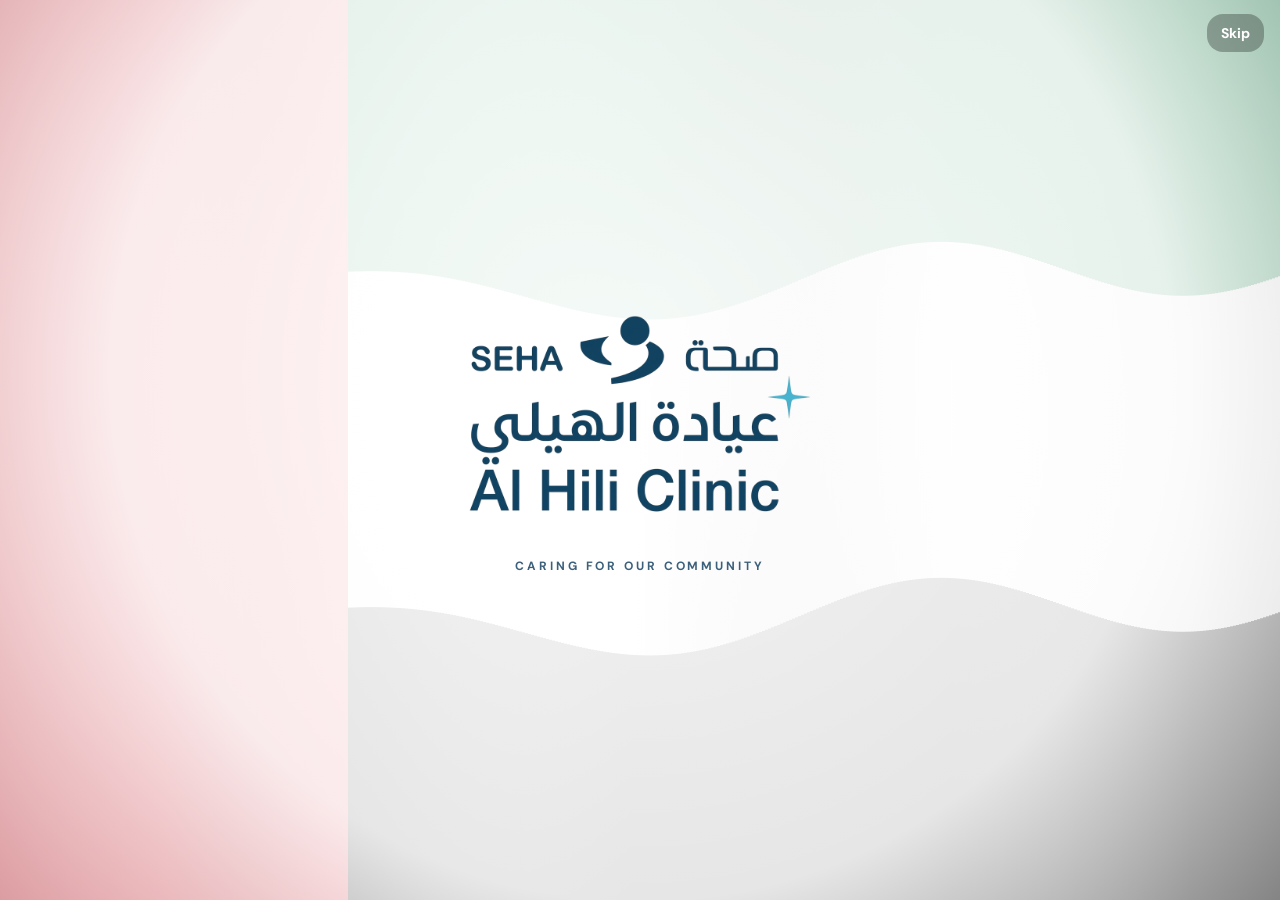
==== index.html @ 940c9255 "Al Hili Vitals 3.4.0: names-sheet OCR, batch list, What's New" ====
<!doctype html>
<html lang="en">
<head>
<meta charset="utf-8">
<meta name="viewport" content="width=device-width,initial-scale=1,viewport-fit=cover">
<meta name="apple-mobile-web-app-capable" content="yes">
<meta name="mobile-web-app-capable" content="yes">
<meta name="apple-mobile-web-app-status-bar-style" content="default">
<meta name="apple-mobile-web-app-title" content="Al Hili Vitals">
<meta name="theme-color" content="#1B4565">
<meta name="copyright" content="Copyright (c) 2026 Abdalla Abbadi. All rights reserved. a.abbadi@edcad.ae">
<meta http-equiv="Content-Security-Policy" content="default-src 'self' data: blob:; img-src 'self' data: blob:; media-src 'self' blob: mediastream:; font-src 'self' data:; style-src 'self' 'unsafe-inline'; script-src 'self' 'unsafe-inline' 'wasm-unsafe-eval' blob:; worker-src 'self' blob:; connect-src 'self' data: blob:">
<title>Al Hili Vitals</title>
<link rel="manifest" href="manifest.webmanifest">
<link rel="apple-touch-icon" sizes="180x180" href="icons/icon-180.png">
<link rel="icon" type="image/svg+xml" href="icons/icon.svg">
<link rel="icon" type="image/png" sizes="32x32" href="icons/favicon-32.png">
<link rel="icon" type="image/png" sizes="16x16" href="icons/favicon-16.png">
<link rel="shortcut icon" href="favicon.ico">
<link rel="stylesheet" href="styles.css">
</head>
<body>
<div id="app"></div>
<div id="sheet-root"></div>
<div id="toast" role="status"></div>
<div id="print-area"></div>
<script src="js/calc.js"></script>
<script src="js/shift.js"></script>
<script src="js/ranges.js"></script>
<script src="js/parse.js"></script>
<script src="js/ocr.js"></script>
<script src="app.js"></script>
<script src="js/intro.js"></script>
<script src="js/home.js"></script>
<script src="js/roster.js"></script>
<script src="js/reminders.js"></script>
<script src="js/calcui.js"></script>
<script src="js/capture.js"></script>
<script src="js/onboard.js"></script>
<script src="js/batch.js"></script>
<script src="js/changelog.js"></script>
</body>
</html>
---- styles.css ----
/* Al Hili Vitals 3.1 — Orbital design system. Copyright (c) 2026 Abdalla Abbadi. All rights reserved. a.abbadi@edcad.ae
   ------------------------------------------------------------------------------------------------
   One source of truth: 8-pt spacing scale, DM Sans type scale, one radius (10px), raised/inset neumorphic
   shadows, safe-area insets. Every component below uses ONLY these tokens.                         */
@font-face{font-family:"DM Sans";font-weight:400;font-display:swap;src:url(fonts/dm-sans-latin-400-normal.woff2) format("woff2")}
@font-face{font-family:"DM Sans";font-weight:500;font-display:swap;src:url(fonts/dm-sans-latin-500-normal.woff2) format("woff2")}
@font-face{font-family:"DM Sans";font-weight:600 700;font-display:swap;src:url(fonts/dm-sans-latin-700-normal.woff2) format("woff2")}
@font-face{font-family:"DM Sans";font-weight:800 900;font-display:swap;src:url(fonts/dm-sans-latin-800-normal.woff2) format("woff2")}
:root{
 /* colour */
 --bg:#EBE7E2;--surface:#EEEAE6;--text:#2F2823;--head:#3A3A3A;--sub:#6B6460;--faint:#9A918A;--sep:rgba(80,64,52,.12);
 --navy:#1B4565;--navy-d:#12324b;--tq:#37AFC8;--tq-t:#17687A;--sky:#37AFC8;
 --ok:#1D6B3F;--warn:#8A5200;--low:#1F5A9E;--bad:#A3221B;--crit:#B00020;--crit-bg:#F7E3E5;--warn-bg:#F5EAD6;--ok-bg:#E2EEE5;--low-bg:#E1E8F2;
 /* elevation */
 --raise:-5px -5px 10px rgba(255,250,244,.78),5px 5px 12px rgba(160,143,126,.27);
 --raise-s:-3px -3px 6px rgba(255,250,244,.78),3px 3px 7px rgba(160,143,126,.27);
 --inset:inset -5px -5px 10px rgba(255,250,244,.78),inset 5px 5px 12px rgba(160,143,126,.27);
 --inset-s:inset -3px -3px 6px rgba(255,250,244,.78),inset 3px 3px 7px rgba(160,143,126,.27);
 --navy-sh:5px 5px 12px rgba(27,69,101,.30),-5px -5px 10px rgba(255,250,244,.78);
 /* shape + spacing (8-pt) */
 --r:10px;--r-s:6px;
 --s1:4px;--s2:8px;--s3:12px;--s4:16px;--s5:20px;--s6:24px;--s7:32px;--s8:40px;
 --g:16px; /* page gutter */
 --tap:44px;--field:56px;--btn:52px;--tabh:64px;
 --safe-t:env(safe-area-inset-top,0px);--safe-b:env(safe-area-inset-bottom,0px);--safe-l:env(safe-area-inset-left,0px);--safe-r:env(safe-area-inset-right,0px);
 /* type scale: size/line-height */
 --t-display:800 32px/38px "DM Sans",-apple-system,sans-serif;
 --t-title:700 22px/28px "DM Sans",-apple-system,sans-serif;
 --t-title3:700 18px/24px "DM Sans",-apple-system,sans-serif;
 --t-head:600 16px/22px "DM Sans",-apple-system,sans-serif;
 --t-body:400 16px/24px "DM Sans",-apple-system,sans-serif;
 --t-sub:500 14px/20px "DM Sans",-apple-system,sans-serif;
 --t-foot:500 13px/18px "DM Sans",-apple-system,sans-serif;
 --t-cap:600 12px/16px "DM Sans",-apple-system,sans-serif;
 --t-num:800 28px/32px "DM Sans",-apple-system,sans-serif;
 font-family:"DM Sans",-apple-system,BlinkMacSystemFont,"SF Pro Text",Roboto,Helvetica,Arial,sans-serif}
@media (min-width:414px){:root{--g:20px}}
*{box-sizing:border-box;-webkit-tap-highlight-color:transparent}
html,body{margin:0;background:var(--bg);color:var(--text);font:var(--t-body);-webkit-font-smoothing:antialiased;overscroll-behavior-y:none;-webkit-text-size-adjust:100%}
button,input,select,textarea{font:inherit;color:inherit}button{cursor:pointer}
h1,h2,h3{margin:0}
.hidden{display:none!important}
b,strong{font-weight:700}
:focus-visible{outline:2px solid var(--tq);outline-offset:2px}
.row{display:flex;align-items:center;gap:var(--s3)}
.small,.s,.sub,.l{color:var(--sub)}
/* ---------- page shell ---------- */
.nav{position:sticky;top:0;z-index:5;background:rgba(235,231,226,.92);-webkit-backdrop-filter:saturate(160%) blur(20px);backdrop-filter:saturate(160%) blur(20px);
 padding:calc(var(--safe-t) + var(--s2)) calc(var(--g) + var(--safe-r)) var(--s3) calc(var(--g) + var(--safe-l));border-bottom:1px solid transparent;transition:border-color .2s}
.nav.scrolled{border-bottom-color:var(--sep)}
.topbar{display:flex;align-items:center;justify-content:space-between;gap:var(--s3);min-height:var(--tap)}
.navr{display:flex;align-items:center;gap:var(--s2)}
.logo-sm{height:50px;width:auto;max-width:62%;object-fit:contain;object-position:left center;display:block}
.large{font:var(--t-display);letter-spacing:-.02em;color:var(--head);margin:var(--s2) 0 0}
.nav .large+*{margin-top:var(--s3)}
main{padding:var(--s2) calc(var(--g) + var(--safe-r)) calc(var(--safe-b) + var(--tabh) + var(--s8) + var(--s4)) calc(var(--g) + var(--safe-l))}
main>*+*{margin-top:var(--s4)}
main>.sechead,main>.sec{margin-top:var(--s6)}
main>.sechead+*,main>.sec+*{margin-top:var(--s2)}
.sechead,.sec{display:flex;justify-content:space-between;align-items:center;gap:var(--s2);min-height:24px;font:var(--t-cap);letter-spacing:.06em;text-transform:uppercase;color:var(--sub);margin:var(--s6) var(--s1) var(--s2)}
.linkbtn{border:0;background:none;padding:var(--s2) 0;margin:-8px 0;color:var(--tq-t);font:var(--t-foot);font-weight:700;text-transform:none;letter-spacing:0;min-height:var(--tap)}
.meta{font:var(--t-foot);color:var(--sub);margin:var(--s2) var(--s1) 0!important}
.stamp{font:var(--t-foot);color:var(--sub);text-align:center;margin-top:var(--s7)!important;padding:0 var(--s4)}
/* ---------- surfaces ---------- */
.card,.stat,.act,.pcard,.group,.hello-card,.wd,.qbtn,.calccard,.result,.impbtn,.bmi,.datechip,.iconbtn,.cf,.daycard,.progcard,.sumhead,.stats4>div,.cl,.cc,.tool,.btn{background:var(--bg);box-shadow:var(--raise);border:0;border-radius:var(--r)}
.iconbtn{width:var(--tap);height:var(--tap);display:inline-flex;align-items:center;justify-content:center;color:var(--navy);flex:none;box-shadow:var(--raise-s)}
.iconbtn svg{width:20px;height:20px}
.act:active,.qbtn:active,.pcard:active,.btn:active,.iconbtn:active,.impbtn:active,.tool:active,.daycard:active,.wd:active{box-shadow:var(--inset);transform:none}
.avatar{width:40px;height:40px;border-radius:50%;object-fit:cover;background:#d9d2ca;flex:none;box-shadow:var(--raise-s)}
/* ---------- buttons ---------- */
.btn{flex:1;min-height:var(--btn);padding:0 var(--s4);font:var(--t-head);font-weight:700;color:var(--navy);display:inline-flex;align-items:center;justify-content:center;gap:var(--s2);white-space:nowrap;box-shadow:var(--raise-s)}
.btn.p{background:var(--navy);color:#fff;box-shadow:var(--navy-sh)}
.btn.d{color:var(--bad)}
.btn.danger{background:var(--crit);color:#fff;box-shadow:5px 5px 12px rgba(176,0,32,.28),-5px -5px 10px rgba(255,250,244,.78)}
.btn.block{display:flex;width:100%;margin-top:var(--s3)}
.btn.onnavy{flex:none;background:#fff;color:var(--navy);box-shadow:none;margin-top:var(--s4);min-height:var(--tap);padding:0 var(--s5)}
.btn:disabled{opacity:.45}
.btnrow{display:grid;grid-template-columns:1fr 1fr;gap:var(--s3)}
.txtbtn{border:0;background:none;color:var(--navy);font:var(--t-body);padding:0;min-width:64px;min-height:var(--tap);text-align:left}
.txtbtn.r{text-align:right;font-weight:700}.txtbtn.red{color:var(--bad)}
.pill{border:0;background:var(--bg);box-shadow:var(--raise-s);color:var(--navy);border-radius:var(--r);min-height:36px;padding:0 var(--s4);font:var(--t-sub);font-weight:700;position:relative;overflow:hidden;display:inline-flex;align-items:center}
.pill input{position:absolute;inset:0;opacity:0}
/* ---------- inputs ---------- */
.lbl{font:var(--t-cap);letter-spacing:.06em;text-transform:uppercase;color:var(--sub);margin:var(--s4) var(--s1) var(--s2);display:flex;justify-content:space-between;align-items:center;gap:var(--s2);min-height:20px}
.lbl .st{text-transform:none;letter-spacing:0;font-weight:700}
.big{display:flex;align-items:center;gap:var(--s2);background:var(--bg);box-shadow:var(--inset);border-radius:var(--r);padding:0 var(--s4);min-height:var(--field);transition:box-shadow .15s}
.big:focus-within{box-shadow:var(--inset),0 0 0 2px var(--tq)}
.big input{flex:1;min-width:0;border:0;outline:0;background:none;font:800 24px/32px "DM Sans",sans-serif;height:var(--field);font-variant-numeric:tabular-nums;color:var(--text);padding:0}
.big input::placeholder{color:#A69D95;font-weight:600}
.big .u{color:var(--sub);font:var(--t-sub);font-weight:600;flex:none;white-space:nowrap}
.big.name input{font:700 20px/28px "DM Sans",sans-serif}
.big.sel select{flex:1;min-width:0;border:0;background:none;font:var(--t-title3);height:var(--field);outline:0;color:var(--text)}
.big input:disabled{opacity:.4}
.big.err{box-shadow:var(--inset),0 0 0 2px var(--bad)}
.big.ok{box-shadow:var(--inset),inset 0 0 0 2px rgba(29,107,63,.5)}.big.warn{box-shadow:var(--inset),inset 0 0 0 2px rgba(138,82,0,.55)}.big.low{box-shadow:var(--inset),inset 0 0 0 2px rgba(31,90,158,.55)}.big.bad{box-shadow:var(--inset),inset 0 0 0 2px rgba(163,34,27,.6)}
.big.crit{box-shadow:inset 0 0 0 2px var(--crit);background:var(--crit-bg);animation:critpulse 1.4s ease-in-out infinite}
@keyframes critpulse{50%{box-shadow:inset 0 0 0 2px var(--crit),0 0 0 4px rgba(176,0,32,.16)}}
.grid2{display:grid;grid-template-columns:minmax(0,1fr) minmax(0,1fr);gap:0 var(--s3)}
.grid2>div{min-width:0}
.bp{display:flex;align-items:center;gap:var(--s2)}.bp input{text-align:center}.bp .sl{font-size:24px;color:var(--faint);font-weight:400}
.search{display:flex;align-items:center;gap:var(--s2);background:var(--bg);box-shadow:var(--inset);border-radius:var(--r);padding:0 var(--s3);height:var(--tap)}
.search input{border:0;background:none;outline:0;flex:1;height:100%;font:var(--t-body);min-width:0}
.search svg{flex:none;color:var(--sub)}
.seg{display:flex;background:var(--bg);box-shadow:var(--inset);border-radius:var(--r);padding:var(--s1);flex:1;gap:var(--s1)}
.seg button{flex:1;border:0;background:none;min-height:36px;padding:0 var(--s2);border-radius:var(--r-s);font:var(--t-sub);font-weight:700;color:var(--sub);white-space:nowrap}
.seg button.on{background:var(--bg);box-shadow:var(--raise-s);color:var(--navy)}
.sheet .seg{flex:none}
.daybar{display:flex;align-items:center;gap:var(--s3);margin-top:var(--s3)}
.datechip{position:relative;display:flex;align-items:center;gap:var(--s1);height:var(--tap);padding:0 var(--s3);font:var(--t-sub);font-weight:700;color:var(--navy);white-space:nowrap;box-shadow:var(--raise-s)}
.datechip input{position:absolute;inset:0;opacity:0;width:100%}
.ta{width:100%;min-height:96px;border:0;border-radius:var(--r);padding:var(--s3);font:14px/20px ui-monospace,Menlo,monospace;background:var(--bg);box-shadow:var(--inset)}
.switch{appearance:none;-webkit-appearance:none;width:51px;height:31px;border-radius:16px;background:var(--bg);box-shadow:var(--inset-s);position:relative;transition:.2s;flex:none;margin:0}
.switch::after{content:"";position:absolute;top:3px;left:3px;width:25px;height:25px;border-radius:50%;background:#fff;box-shadow:0 2px 4px rgba(0,0,0,.2);transition:.2s}
.switch:checked{background:var(--ok);box-shadow:none}.switch:checked::after{left:23px}
.sugg{display:flex;gap:var(--s2);overflow-x:auto;padding:var(--s2) var(--s1) var(--s1);scrollbar-width:none}.sugg::-webkit-scrollbar{display:none}
.sugg button{flex:none;border:0;background:var(--bg);box-shadow:var(--raise-s);color:var(--navy);border-radius:var(--r);min-height:32px;padding:0 var(--s3);font:var(--t-foot);font-weight:700}
.hint{font:var(--t-foot);color:var(--bad);margin:var(--s1) var(--s1) 0;min-height:18px;font-weight:600}
.babyt{display:inline-flex;align-items:center;gap:var(--s1);font:var(--t-foot);font-weight:700;color:var(--navy);text-transform:none;letter-spacing:0}
.babyt input{width:18px;height:18px;margin:0;accent-color:var(--navy)}
input[type=range]{width:100%;accent-color:var(--navy)}
/* ---------- stats ---------- */
.stats{display:grid;grid-template-columns:repeat(3,minmax(0,1fr));gap:var(--s3)}
.stat{padding:var(--s3) var(--s3);min-height:80px;display:flex;flex-direction:column;justify-content:space-between}
.stat .n{font:var(--t-num);font-variant-numeric:tabular-nums;color:var(--head)}
.stat .l{font:var(--t-cap);color:var(--sub);white-space:nowrap;overflow:hidden;text-overflow:ellipsis}
.stat.hero{background:var(--navy);box-shadow:var(--navy-sh)}.stat.hero .n,.stat.hero .l{color:#fff}
.actions{display:grid;grid-template-columns:repeat(5,minmax(0,1fr));gap:var(--s2)}
.act{min-height:64px;padding:var(--s2) 0;display:flex;flex-direction:column;align-items:center;justify-content:center;gap:var(--s1);color:var(--navy);font:var(--t-cap);box-shadow:var(--raise-s)}
.act svg{width:20px;height:20px}
/* ---------- patient card ---------- */
.pcard{width:100%;text-align:left;padding:var(--s4);display:flex;gap:var(--s3);align-items:flex-start}
.pcard+.pcard{margin-top:var(--s3)}
main>.pcard{margin-top:var(--s3)}
.num{width:36px;height:36px;border-radius:var(--r);background:var(--bg);box-shadow:var(--inset-s);color:var(--navy);display:flex;align-items:center;justify-content:center;font:800 14px/1 "DM Sans",sans-serif;flex:none;font-variant-numeric:tabular-nums}
.pcard .grow{flex:1;min-width:0}
.ptop{display:flex;justify-content:space-between;gap:var(--s2);align-items:baseline}
.pname{font:var(--t-head);font-weight:700;color:var(--head);overflow:hidden;text-overflow:ellipsis;white-space:nowrap;min-width:0}
.pname.ph{color:var(--sub);font-weight:500;font-style:italic}
.ptime{font:var(--t-cap);color:var(--sub);white-space:nowrap;font-variant-numeric:tabular-nums;flex:none}
.chips{display:flex;flex-wrap:wrap;gap:var(--s2);margin-top:var(--s2)}
.chip{font:var(--t-foot);font-weight:700;border-radius:var(--r-s);padding:3px var(--s2);background:var(--bg);box-shadow:var(--inset-s);white-space:nowrap;font-variant-numeric:tabular-nums;color:var(--text)}
.chip b{font-weight:600;color:var(--sub);margin-right:var(--s1)}
.chip.ok{color:var(--ok)}.chip.warn{color:var(--warn)}.chip.low{color:var(--low)}.chip.bad{color:var(--bad)}
.chip.ok b,.chip.warn b,.chip.low b,.chip.bad b{color:inherit}
.chip.crit{background:var(--crit);color:#fff;box-shadow:none}.chip.crit b{color:#fff;opacity:.9}
.pcard.iscrit{box-shadow:var(--raise),inset 4px 0 0 var(--crit)}
.mrn{display:inline-block;font:var(--t-cap);color:var(--sub);background:var(--bg);box-shadow:var(--inset-s);border-radius:var(--r-s);padding:1px 6px;vertical-align:middle;margin-left:var(--s1)}
.empty{text-align:center;color:var(--sub);padding:var(--s7) var(--s5);font:var(--t-sub)}.empty b{display:block;color:var(--head);font:var(--t-title3);margin-bottom:var(--s2)}
.fab{position:fixed;right:calc(var(--g) + var(--safe-r));bottom:calc(var(--safe-b) + var(--tabh) + var(--s2) + var(--s4));width:56px;height:56px;border-radius:50%;border:0;background:var(--navy);color:#fff;box-shadow:var(--navy-sh);display:flex;align-items:center;justify-content:center;z-index:8}
.fab:active{transform:scale(.94)}
/* ---------- tab bar ---------- */
.tabbar{position:fixed;left:calc(var(--s3) + var(--safe-l));right:calc(var(--s3) + var(--safe-r));bottom:calc(var(--safe-b) + var(--s2));height:var(--tabh);z-index:9;display:grid;grid-template-columns:repeat(5,1fr);align-items:center;padding:0 var(--s1);border-radius:var(--r);
 background:rgba(238,234,230,.94);-webkit-backdrop-filter:saturate(160%) blur(20px);backdrop-filter:saturate(160%) blur(20px);box-shadow:var(--raise)}
.tabbar button{border:0;background:none;height:calc(var(--tabh) - 12px);display:flex;flex-direction:column;align-items:center;justify-content:center;gap:2px;color:var(--sub);font:600 11px/14px "DM Sans",sans-serif;border-radius:var(--r-s);min-width:0}
.tabbar button svg{width:24px;height:24px}
.tabbar button.on{color:var(--navy);box-shadow:var(--inset-s)}
.tabbar button.on svg{color:var(--tq-t)}
/* ---------- sheets ---------- */
.scrim{position:fixed;inset:0;background:rgba(30,24,20,.36);z-index:20;display:flex;align-items:flex-end;justify-content:center;animation:fade .2s}
.sheet{background:var(--bg);width:100%;max-width:600px;height:calc(100% - var(--safe-t) - var(--s3));border-radius:var(--r) var(--r) 0 0;display:flex;flex-direction:column;animation:up .28s cubic-bezier(.2,.85,.25,1);overflow:hidden;box-shadow:0 -8px 30px rgba(60,45,35,.2)}
.sheet.short{height:auto;max-height:90%}
.shead{padding:var(--s2) var(--g) var(--s2);background:var(--bg);border-bottom:1px solid var(--sep)}
.grab{width:36px;height:5px;border-radius:3px;background:#C9C0B7;margin:0 auto var(--s1)}
.shead .topbar{display:grid;grid-template-columns:72px minmax(0,1fr) 72px}
.shead .topbar>:first-child{justify-self:start}.shead .topbar>:last-child{justify-self:end}
.shead .topbar .ttl{font:var(--t-head);font-weight:700;color:var(--head);text-align:center;white-space:nowrap;overflow:hidden;text-overflow:ellipsis}
.shead .sub{text-align:center;font:var(--t-cap);font-weight:500;color:var(--sub)}
.sbody{flex:1;overflow:auto;overflow-x:hidden;padding:var(--s4) var(--g) var(--s6);-webkit-overflow-scrolling:touch}
.sbody>.lbl:first-child,.sbody>.sec:first-child{margin-top:0}
.sfoot{display:grid;grid-template-columns:1fr 1fr;gap:var(--s3);padding:var(--s3) var(--g) calc(var(--safe-b) + var(--s3));background:rgba(235,231,226,.96);border-top:1px solid var(--sep)}
@keyframes up{from{transform:translateY(100%)}}@keyframes fade{from{opacity:0}}
.bmi{display:flex;justify-content:space-between;align-items:center;padding:var(--s4);margin-top:var(--s4)}
.bmi .v{font:var(--t-num);font-variant-numeric:tabular-nums}
.pulse{animation:pulse .25s}@keyframes pulse{50%{transform:scale(.985)}}
.shake{animation:shake .35s}@keyframes shake{20%,60%{transform:translateX(-8px)}40%,80%{transform:translateX(8px)}}
/* ---------- grouped lists ---------- */
.group{overflow:hidden;padding:0}
.cell{display:flex;align-items:center;gap:var(--s3);padding:var(--s3) var(--s4);min-height:56px;border:0;background:none;width:100%;text-align:left;position:relative;font:var(--t-body);color:var(--text)}
.cell+.cell::before{content:"";position:absolute;top:0;left:var(--s4);right:0;border-top:1px solid var(--sep)}
.cell .grow{flex:1;min-width:0;font-weight:600}.cell .s{font:var(--t-foot);font-weight:500;color:var(--sub);margin-top:2px}
.chev{color:var(--faint);flex:none}
.ico{width:32px;height:32px;border-radius:var(--r-s);display:inline-flex;align-items:center;justify-content:center;color:#fff;flex:none;font-weight:800}
.ico svg{width:18px;height:18px}
.ico.tq{background:#1E8199}.ico.nv{background:var(--navy)}.ico.cr{background:var(--crit)}.ico.gr{background:#7E7670}
.cell.disabled{cursor:not-allowed}.cell.disabled .grow{color:var(--sub)}
.soon{display:inline-block;font:700 11px/16px "DM Sans",sans-serif;color:#fff;background:var(--tq-t);border-radius:var(--r-s);padding:0 6px;margin-left:var(--s1);vertical-align:2px;text-transform:uppercase;letter-spacing:.04em}
.infobox{background:var(--bg);box-shadow:var(--inset-s);color:#14505E;border-radius:var(--r);padding:var(--s3) var(--s4);font:var(--t-sub);margin-bottom:var(--s4)}
#toast{position:fixed;left:50%;bottom:calc(var(--safe-b) + var(--tabh) + var(--s6));transform:translateX(-50%) translateY(8px);background:rgba(47,40,35,.94);color:#fff;padding:var(--s2) var(--s4);border-radius:var(--r);font:var(--t-sub);font-weight:600;opacity:0;pointer-events:none;transition:.22s;z-index:60;max-width:calc(100% - 2*var(--g));text-align:center}
#toast.on{opacity:1;transform:translateX(-50%)}
/* ---------- profile setup ---------- */
.setup{min-height:100vh;background:var(--bg);padding:calc(var(--safe-t) + var(--s5)) calc(var(--g) + 4px) calc(var(--safe-b) + var(--s6))}
.setup .logo{display:block;height:104px;max-width:86%;object-fit:contain;margin:0 auto var(--s3)}
.setup h1{font:var(--t-display);color:var(--head);text-align:center;margin:var(--s2) 0 var(--s1)}
.setup p.lead{text-align:center;color:var(--sub);margin:0 0 var(--s5);font:var(--t-sub)}
.steps{display:flex;gap:6px;justify-content:center;margin-bottom:var(--s4)}.steps i{width:24px;height:4px;border-radius:2px;background:#D3CAC1}.steps i.on{background:var(--navy)}
.photo{width:128px;height:128px;border-radius:50%;margin:var(--s1) auto var(--s3);background:var(--bg) center/cover;display:flex;align-items:center;justify-content:center;color:var(--faint);box-shadow:var(--raise);position:relative;overflow:hidden}
.photo img{width:100%;height:100%;object-fit:cover}
.linkrow{display:flex;justify-content:center;gap:var(--s3);margin-bottom:var(--s2)}
.sigwrap{background:var(--bg);box-shadow:var(--inset);border-radius:var(--r);position:relative;height:168px;overflow:hidden}
.sigwrap canvas{width:100%;height:100%;touch-action:none;display:block}
.sigwrap .base{position:absolute;left:var(--s4);right:var(--s4);bottom:40px;border-top:1px solid #CFC6BD;pointer-events:none}
.sigwrap .x{position:absolute;left:var(--s4);bottom:44px;color:var(--faint);font-size:18px;pointer-events:none}
.sigwrap .clr{position:absolute;right:var(--s2);top:var(--s2)}
/* ---------- home ---------- */
.clkwrap{display:inline-flex;align-items:center;gap:var(--s2);height:var(--tap);padding:0 var(--s3) 0 var(--s1);border-radius:var(--r);box-shadow:var(--inset-s);font:700 15px/1 "DM Sans",sans-serif;color:var(--navy);font-variant-numeric:tabular-nums}
.aclock{display:block;border-radius:50%}
.aclock .face{fill:var(--bg);stroke:none}.aclock .ticks line{stroke:var(--navy)}
.aclock .hh{stroke:var(--navy);stroke-width:2.6;stroke-linecap:round}.aclock .mh{stroke:var(--navy);stroke-width:1.8;stroke-linecap:round}
.aclock .sh{stroke:var(--tq);stroke-width:1;stroke-linecap:round}.aclock .hub{fill:var(--tq)}
.clkwrap .aclock{width:34px;height:34px}
.hello-card{display:flex;gap:var(--s4);align-items:center;padding:var(--s4)}
.hello-card>div{min-width:0}
.hello-card img{width:56px;height:56px;border-radius:50%;object-fit:cover;flex:none;box-shadow:var(--raise-s)}
.hello{font:var(--t-foot);color:var(--sub)}
.hello-card .hn{font:var(--t-title);color:var(--head);white-space:nowrap;overflow:hidden;text-overflow:ellipsis}
.hello-card .hid{font:var(--t-foot);color:var(--sub)}
.shiftcard{position:relative;display:flex;gap:var(--s4);align-items:center;border-radius:var(--r);padding:var(--s5);color:#fff;overflow:hidden;
 background:radial-gradient(120% 120% at 100% 0%,rgba(55,175,200,.85) 0%,rgba(55,175,200,0) 55%),linear-gradient(145deg,#1B4565 0%,#163a56 60%,#12324b 100%);box-shadow:var(--navy-sh)}
.shiftcard.plain{display:block}
.ringwrap{position:relative;width:132px;height:132px;flex:none}
.ring{width:100%;height:100%;transform:rotate(-90deg)}
.ring .trk{fill:none;stroke:rgba(255,255,255,.16);stroke-width:12}
.ring .bar{fill:none;stroke:url(#rg);stroke-width:12;stroke-linecap:round;transition:stroke-dashoffset 1s linear}
.ringtxt{position:absolute;inset:0;display:flex;flex-direction:column;align-items:center;justify-content:center}
.ringtxt .cd{font:800 22px/28px "DM Sans",sans-serif;font-variant-numeric:tabular-nums}
.ringtxt .cdl{font:var(--t-cap);opacity:.9}
.shinfo{min-width:0;flex:1}
.codebig{display:inline-block;font:900 24px/32px "DM Sans",sans-serif;letter-spacing:.02em;background:rgba(255,255,255,.16);border-radius:var(--r-s);padding:0 var(--s3)}
.shname{font:var(--t-head);font-weight:700;margin-top:var(--s2)}
.shtime{font:800 20px/26px "DM Sans",sans-serif;font-variant-numeric:tabular-nums;white-space:nowrap}
.shhrs{font:var(--t-foot);opacity:.9}
.nextline{font:var(--t-sub);opacity:.95;margin-top:var(--s1)}
.pill2{display:inline-flex;align-items:center;gap:6px;margin-top:var(--s3);font:var(--t-cap);background:rgba(255,255,255,.16);border-radius:var(--r-s);padding:var(--s1) var(--s2)}
.pill2.live i{width:8px;height:8px;border-radius:50%;background:#5ff0a0;animation:live 1.6s infinite}
@keyframes live{70%{box-shadow:0 0 0 8px rgba(95,240,160,0)}0%{box-shadow:0 0 0 0 rgba(95,240,160,.7)}}
.weekstrip{display:grid;grid-template-columns:repeat(7,minmax(0,1fr));gap:var(--s2)}
.wd{padding:var(--s2) 0;text-align:center;box-shadow:var(--raise-s);min-height:72px;display:flex;flex-direction:column;justify-content:center;gap:2px}
.wd .a{font:var(--t-cap);font-size:11px;color:var(--sub)}.wd .b{font:800 18px/22px "DM Sans",sans-serif;color:var(--head)}.wd .c{font:800 12px/16px "DM Sans",sans-serif;color:var(--navy);white-space:nowrap;overflow:hidden}
.wd.today{background:var(--navy);box-shadow:var(--navy-sh)}.wd.today .a,.wd.today .b,.wd.today .c{color:#fff}
.wd.t-off .c{color:var(--sub)}.wd.t-leave .c{color:var(--warn)}.wd.today.t-off .c,.wd.today.t-leave .c{color:#fff}
.quick{display:grid;grid-template-columns:repeat(3,minmax(0,1fr));gap:var(--s3)}
.qbtn{min-height:88px;padding:var(--s3) var(--s1);display:flex;flex-direction:column;align-items:center;justify-content:center;gap:var(--s2);font:var(--t-foot);font-weight:700;color:var(--navy)}
.qbtn span{width:40px;height:40px;border-radius:var(--r);background:var(--bg);box-shadow:var(--inset-s);color:var(--tq-t);display:flex;align-items:center;justify-content:center}
.progcard{padding:var(--s4)}
.pch{display:flex;justify-content:space-between;align-items:center;gap:var(--s2);font:var(--t-title3);color:var(--head);margin-bottom:var(--s1)}
.pg{margin-top:var(--s3)}.pgl{display:flex;justify-content:space-between;gap:var(--s2);font:var(--t-foot);color:var(--sub);margin-bottom:6px}.pgl b{color:var(--text);font-variant-numeric:tabular-nums}
.pgt{height:8px;border-radius:4px;background:var(--bg);box-shadow:var(--inset-s);overflow:hidden}.pgt i{display:block;height:100%;border-radius:4px;min-width:4px}
/* ---------- settings ---------- */
.clinic-hero{display:flex;gap:var(--s4);align-items:center;border-radius:var(--r);padding:var(--s4);color:#fff;background:linear-gradient(135deg,#1B4565,#1E6E86);box-shadow:var(--navy-sh)}
.clinic-hero>div{min-width:0}
.clinic-hero img{height:64px;background:#fff;border-radius:var(--r-s);padding:6px 10px;flex:none}
.clinic-hero .t{font:var(--t-title3)}.clinic-hero .s{font:var(--t-foot);color:#fff;opacity:.92}
.about-logos{display:flex;flex-wrap:wrap;gap:var(--s4);justify-content:center;align-items:center;padding:var(--s4)}
.about-logos img{height:40px}
/* ---------- profile / roster ---------- */
.namepanel{display:flex;gap:var(--s4);align-items:center;border-radius:var(--r);padding:var(--s4);color:#fff;position:relative;overflow:hidden;
 background:radial-gradient(100% 140% at 0% 0%,rgba(55,175,200,.75),rgba(55,175,200,0) 60%),linear-gradient(135deg,#1B4565,#12324b);box-shadow:var(--navy-sh)}
.namepanel img{width:72px;height:72px;border-radius:50%;object-fit:cover;border:2px solid rgba(255,255,255,.85);flex:none;background:#2a5a80}
.namepanel .np{min-width:0;flex:1}
.namepanel .n{font:var(--t-title);white-space:nowrap;overflow:hidden;text-overflow:ellipsis}.namepanel .i{font:var(--t-foot);opacity:.92}
.mnav{display:flex;align-items:center;justify-content:space-between;gap:var(--s2);margin-top:var(--s3);font:var(--t-head);font-weight:700}
.mnav button{width:36px;height:36px;border-radius:var(--r-s);border:0;background:rgba(255,255,255,.16);color:#fff;font-size:20px;line-height:1;flex:none}
.stats4{display:grid;grid-template-columns:repeat(4,minmax(0,1fr));gap:var(--s2)}
.stats4>div{padding:var(--s3) var(--s1);text-align:center;box-shadow:var(--raise-s)}
.stats4 b{display:block;font:800 22px/28px "DM Sans",sans-serif;color:var(--head);font-variant-numeric:tabular-nums}.stats4 span{font:var(--t-cap);font-size:11px;color:var(--sub);white-space:nowrap}
.daygrid{display:grid;grid-template-columns:repeat(4,minmax(0,1fr));gap:var(--s3)}
.daycard{padding:var(--s2) var(--s1);color:var(--text);text-align:center;min-height:92px;display:flex;flex-direction:column;align-items:center;justify-content:center;gap:2px;box-shadow:var(--raise-s);min-width:0}
.daycard .dw{font:700 11px/14px "DM Sans",sans-serif;color:var(--sub);text-transform:uppercase;letter-spacing:.04em}.daycard .dn{font:800 18px/22px "DM Sans",sans-serif;color:var(--head)}
.daycard .dc{font:900 15px/20px "DM Sans",sans-serif;color:var(--navy)}.daycard .dt{font:600 11px/14px "DM Sans",sans-serif;color:var(--sub);font-variant-numeric:tabular-nums;white-space:nowrap;overflow:hidden;text-overflow:ellipsis;max-width:100%}
.daycard.t-off .dc{color:var(--sub)}.daycard.t-leave .dc{color:var(--warn)}.daycard.t-none .dc{color:var(--faint)}.daycard.t-duty .dc{color:#4b36a8}
.daycard.today{box-shadow:var(--raise-s),inset 0 0 0 2px var(--tq)}
.shiftdetail{text-align:center;padding:var(--s5);border-radius:var(--r);color:#fff;background:linear-gradient(145deg,#1B4565,#1E6E86)}
.shiftdetail .kv{display:grid;grid-template-columns:repeat(3,minmax(0,1fr));gap:var(--s2);margin-top:var(--s4)}
.shiftdetail .kv div{background:rgba(255,255,255,.14);border-radius:var(--r-s);padding:var(--s2)}.shiftdetail .kv span{display:block;font:var(--t-cap);opacity:.9}.shiftdetail .kv b{font:var(--t-title3)}
.codepick{display:flex;flex-wrap:wrap;gap:var(--s2)}
.codepick button,.codechip{border:0;border-radius:var(--r-s);min-height:var(--tap);padding:0 var(--s3);min-width:52px;font:800 15px/1 "DM Sans",sans-serif;background:var(--bg);box-shadow:var(--raise-s);color:var(--navy)}
.codepick button.on{background:var(--navy);color:#fff;box-shadow:var(--navy-sh)}
.codepick .t-off,.codechip.t-off{color:#5A524C}.codepick .t-leave,.codechip.t-leave{color:var(--warn)}.codepick .t-duty,.codechip.t-duty{color:#4b36a8}
.codechip{display:inline-flex;align-items:center;justify-content:center;min-height:32px;box-shadow:var(--inset-s)}
.impgrid{display:grid;grid-template-columns:1fr 1fr;gap:var(--s3)}
.impbtn{position:relative;min-height:96px;padding:var(--s4) var(--s2);display:flex;flex-direction:column;align-items:center;justify-content:center;gap:var(--s2);font:var(--t-sub);font-weight:700;color:var(--navy);overflow:hidden;text-align:center}
.impbtn svg{color:var(--tq-t)}.impbtn input{position:absolute;inset:0;opacity:0}
.impstatus{display:flex;align-items:center;gap:var(--s3);justify-content:center;min-height:40px;margin-top:var(--s3);font:var(--t-sub);font-weight:600;color:var(--navy)}
.impstatus .err{color:var(--bad);text-align:center}
.spin{width:22px;height:22px;border-radius:50%;border:3px solid #D6CEC6;border-top-color:var(--tq);animation:sp 1s linear infinite}@keyframes sp{to{transform:rotate(360deg)}}
.rowpick.on{box-shadow:var(--inset-s);color:var(--navy)}.match{font:var(--t-cap);background:var(--tq-t);color:#fff;border-radius:var(--r-s);padding:1px 6px;margin-left:6px;vertical-align:middle}
.confgrid{display:grid;grid-template-columns:repeat(3,minmax(0,1fr));gap:var(--s2)}
.cf{padding:6px var(--s2);display:flex;flex-direction:column;font:var(--t-cap);color:var(--sub);box-shadow:var(--raise-s);min-width:0}
.cf select{border:0;background:none;font:800 17px/24px "DM Sans",sans-serif;color:var(--navy);padding:0;width:100%}
.cf.miss{box-shadow:var(--raise-s),inset 0 0 0 2px #E2A9A9}
/* ---------- calculator ---------- */
.disclaimer{background:var(--warn-bg);color:#6E4200;border-radius:var(--r);padding:var(--s3) var(--s4);font:var(--t-foot);font-weight:600;display:flex;gap:var(--s2);align-items:flex-start}
.modes{display:flex;flex-wrap:wrap;gap:var(--s2)}
.modes button{flex:0 0 auto;border:0;background:var(--bg);box-shadow:var(--raise-s);border-radius:var(--r);min-height:40px;padding:0 var(--s3);text-align:center}
.modes button b{display:block;font:var(--t-sub);font-weight:700;color:var(--navy);white-space:nowrap}.modes button span{display:none}
.modes button.on{background:var(--navy);box-shadow:var(--navy-sh)}.modes button.on b{color:#fff}
.calccard{padding:var(--s4)}
.calccard .ct{font:var(--t-title3);color:var(--head);display:flex;justify-content:space-between;align-items:baseline;gap:var(--s3);flex-wrap:wrap}.calccard .ct span{font:var(--t-foot);color:var(--sub)}
.result{padding:var(--s4)}
.result.ok{color:#fff;background:radial-gradient(120% 140% at 100% 0%,rgba(55,175,200,.8),rgba(55,175,200,0) 60%),linear-gradient(145deg,#1B4565,#12324b);box-shadow:var(--navy-sh)}
.rmain{display:grid;grid-template-columns:repeat(auto-fit,minmax(130px,1fr));gap:var(--s3)}
.rmain div{background:rgba(255,255,255,.12);border-radius:var(--r-s);padding:var(--s3)}.rmain span{display:block;font:var(--t-cap);opacity:.92}
.rmain b{font:900 28px/34px "DM Sans",sans-serif;font-variant-numeric:tabular-nums}.rmain i{font-style:normal;font:var(--t-sub);font-weight:700;opacity:.9;margin-left:var(--s1)}
.rform{margin-top:var(--s3);font:13px/18px ui-monospace,Menlo,monospace;background:rgba(0,0,0,.2);border-radius:var(--r-s);padding:var(--s3);word-break:break-word}
.rform span{display:block;font:var(--t-cap);opacity:.85;text-transform:uppercase;letter-spacing:.05em;margin-bottom:var(--s1)}
.rnote{margin-top:var(--s3);font:var(--t-foot);background:rgba(255,213,138,.18);color:#FFE6B3;border-radius:var(--r-s);padding:var(--s2) var(--s3);font-weight:600}
.rerr{color:var(--bad);font-weight:700}.rhint{color:var(--sub);text-align:center;font:var(--t-sub)}
/* ---------- critical / capture ---------- */
.critbar{background:var(--crit);color:#fff;border-radius:var(--r);padding:var(--s3) var(--s4);font:var(--t-sub);font-weight:600;margin-bottom:var(--s3)}
.tools{display:grid;grid-template-columns:repeat(4,minmax(0,1fr));gap:var(--s3);margin:0 0 var(--s2)}
.tool{position:relative;overflow:hidden;min-height:64px;padding:var(--s2) 0;display:flex;flex-direction:column;align-items:center;justify-content:center;gap:var(--s1);font:var(--t-cap);color:var(--navy);box-shadow:var(--raise-s)}
.tool input[type=file]{position:absolute;inset:0;opacity:0}
.tool:disabled{opacity:.45}
.modal-scrim{position:fixed;inset:0;z-index:80;background:rgba(30,24,20,.42);display:flex;align-items:center;justify-content:center;padding:var(--s5);animation:fade .2s}
.modal{width:100%;max-width:400px;max-height:86vh;display:flex;flex-direction:column;background:var(--bg);border-radius:var(--r);box-shadow:0 20px 60px rgba(40,30,20,.35);overflow:hidden;animation:pop .2s cubic-bezier(.2,.9,.3,1.1)}
@keyframes pop{from{transform:scale(.94);opacity:0}}
.mhead{padding:var(--s5) var(--s5) var(--s2);font:var(--t-title);color:var(--head)}
.mhead.crit{background:var(--crit);color:#fff;padding:var(--s4) var(--s5);display:flex;gap:var(--s3);align-items:center}
.mhead.crit span{font-size:24px}
.mbody{padding:var(--s3) var(--s5);overflow:auto;font:var(--t-sub)}
.mfoot{display:grid;grid-template-columns:1fr 1fr;gap:var(--s3);padding:var(--s3) var(--s5) var(--s5)}
.critlist div,.critsum div{display:flex;justify-content:space-between;gap:var(--s3);padding:var(--s3);border-radius:var(--r-s);background:var(--crit-bg);margin-bottom:var(--s2);color:var(--crit);font-weight:700}
.critsum>b{display:block;color:var(--crit);margin:0 var(--s1) var(--s2)}.critsum i{font-style:normal;font-weight:600;text-align:right}
.confirmlist{display:flex;flex-direction:column;gap:var(--s2)}
.cl{display:grid;grid-template-columns:20px minmax(0,1fr) 104px 44px;align-items:center;gap:var(--s2);padding:var(--s2) var(--s3);font:var(--t-sub);font-weight:600;box-shadow:var(--raise-s)}
.cl input[type=checkbox]{width:20px;height:20px;margin:0;accent-color:var(--navy)}
.clv{border:0;border-radius:var(--r-s);padding:var(--s2);font:700 16px/22px "DM Sans",sans-serif;background:var(--bg);box-shadow:var(--inset-s);width:100%;text-align:right;color:var(--text)}
.cl i{font-style:normal;font:var(--t-cap);color:var(--sub)}
.rawtxt{font:var(--t-sub);color:var(--sub);font-style:italic;margin-bottom:var(--s3)}
.mic{width:80px;height:80px;margin:var(--s2) auto var(--s3);border-radius:50%;background:var(--bg);box-shadow:var(--raise);display:flex;align-items:center;justify-content:center}
.mic span{width:28px;height:28px;border-radius:50%;background:var(--crit);animation:critpulse 1s infinite}
.mic.off span{background:#9A918A;animation:none}
.vstate{text-align:center;font:var(--t-sub);color:var(--sub);margin-bottom:var(--s3)}
.scanbox{position:relative;border-radius:var(--r);overflow:hidden;background:#111;aspect-ratio:4/3}
.scanbox video{width:100%;height:100%;object-fit:cover}
.scanbox i{position:absolute;left:12%;right:12%;top:50%;height:2px;background:#ff3b30;box-shadow:0 0 12px #ff3b30}
.copyhead{display:flex;flex-wrap:wrap;gap:var(--s2);align-items:center;margin:0 var(--s1) var(--s3);font:var(--t-title3)}.copyhead .small{width:100%;font:var(--t-foot)}
.copychips{display:grid;grid-template-columns:minmax(0,1fr) minmax(0,1fr);gap:var(--s3);margin-bottom:var(--s4)}
.cc{padding:var(--s1);transition:box-shadow .2s;min-width:0}
.cc.done{box-shadow:var(--inset-s)}
.cc.flash{box-shadow:var(--raise),0 0 0 2px var(--tq)}
.ccv{width:100%;border:0;background:none;text-align:left;padding:var(--s2) var(--s2) var(--s1);display:flex;flex-direction:column;color:var(--text);min-width:0}
.ccv span{font:var(--t-cap);color:var(--sub);text-transform:uppercase;letter-spacing:.04em}
.ccv b{font:800 22px/28px "DM Sans",sans-serif;overflow-wrap:anywhere}.ccv i{font-style:normal;font:var(--t-cap);color:var(--sub)}
.cc.crit .ccv b{color:var(--crit)}.cc.warn .ccv b{color:var(--warn)}.cc.low .ccv b{color:var(--low)}
.tick{display:flex;gap:6px;align-items:center;padding:var(--s1) var(--s2) var(--s2);font:var(--t-foot);font-weight:700;color:var(--navy)}.tick input{width:18px;height:18px;margin:0;accent-color:var(--ok)}
.rangegrid{display:flex;flex-direction:column;gap:var(--s2);margin:var(--s3) 0}
.rangegrid .rh,.rangegrid .rr{display:grid;grid-template-columns:minmax(0,1.4fr) repeat(4,minmax(0,1fr));gap:6px;align-items:center}
.rangegrid .rh{font:var(--t-cap);color:var(--sub);text-align:center}.rangegrid .rh span:first-child{text-align:left;color:var(--navy)}
.rangegrid .rr span{font:var(--t-foot);font-weight:700;min-width:0}.rangegrid small{display:block;font:500 11px/14px "DM Sans",sans-serif;color:var(--sub)}
.rangegrid input{width:100%;min-width:0;border:0;border-radius:var(--r-s);height:40px;padding:0 2px;text-align:center;font:700 15px/1 "DM Sans",sans-serif;background:var(--bg);box-shadow:var(--inset-s);color:var(--text)}
.rangegrid input[data-i="0"],.rangegrid input[data-i="3"]{color:var(--crit)}
.sumhead{display:flex;gap:var(--s3);align-items:center;padding:var(--s3);margin-top:var(--s3)}
.sumhead img{width:52px;height:52px;border-radius:50%;object-fit:cover;box-shadow:var(--raise-s)}
.sumhead div{display:flex;flex-direction:column;min-width:0}.sumhead span{font:var(--t-foot);color:var(--sub)}
/* =================== retained: cropper, lock screen, splash, banner, intro =================== */
.cropper{position:relative;width:280px;height:280px;margin:0 auto;border-radius:14px;overflow:hidden;background:#111;touch-action:none}
.cropper canvas{width:100%;height:100%}
.cropper .mask{position:absolute;inset:0;pointer-events:none;background:radial-gradient(circle at center,transparent 0 129px,rgba(0,0,0,.55) 130px)}
.cropper .ring{position:absolute;inset:10px;border:2px solid rgba(255,255,255,.9);border-radius:50%;pointer-events:none}
input[type=range]{width:100%;accent-color:var(--navy)}
/* ===== LOCK SCREEN: animated photo + liquid glass ===== */
.lock{position:fixed;inset:0;z-index:50;overflow:hidden;background:#9fcdf0;display:flex;align-items:center;justify-content:center;padding:calc(var(--safe-t) + 16px) 18px calc(var(--safe-b) + 16px)}
.lock .bg{position:absolute;inset:-6%;will-change:transform;transition:transform .6s cubic-bezier(.2,.8,.2,1)}
.lock .kb{position:absolute;inset:0;background-size:cover;background-repeat:no-repeat;background-position:0% 50%;animation:kenburns 38s ease-in-out infinite alternate;will-change:transform,background-position;filter:saturate(1.08)}
@keyframes kenburns{0%{transform:scale(1.08);background-position:4% 52%}35%{transform:scale(1.18);background-position:38% 46%}70%{transform:scale(1.12);background-position:72% 56%}100%{transform:scale(1.22);background-position:96% 48%}}
.lock .ov{position:absolute;inset:0;background:linear-gradient(180deg,rgba(255,255,255,.10) 0%,rgba(14,40,62,.10) 45%,rgba(10,28,44,.55) 100%)}
.lock .sun{position:absolute;width:140%;height:60%;left:-20%;top:-25%;background:radial-gradient(ellipse at 30% 50%,rgba(255,255,255,.35),transparent 60%);animation:sun 14s ease-in-out infinite alternate;pointer-events:none}
@keyframes sun{to{transform:translateX(18%)}}
.lock .clock{position:absolute;top:calc(var(--safe-t) + 26px);left:0;right:0;text-align:center;color:#fff;text-shadow:0 2px 14px rgba(0,0,0,.35);z-index:1}
.lock .clock .d{font-size:17px;font-weight:600;opacity:.95}
.lock .clock .t{font-size:78px;font-weight:700;letter-spacing:-.03em;line-height:1;font-variant-numeric:tabular-nums}
.glass{position:relative;border-radius:34px;isolation:isolate;
 background:linear-gradient(135deg,rgba(255,255,255,.30),rgba(255,255,255,.10) 45%,rgba(255,255,255,.18));
 -webkit-backdrop-filter:blur(22px) saturate(190%) brightness(1.06) contrast(1.05);backdrop-filter:blur(22px) saturate(190%) brightness(1.06) contrast(1.05);
 box-shadow:0 30px 60px -20px rgba(4,20,36,.55),0 8px 22px rgba(4,20,36,.25),inset 0 1.5px 0 rgba(255,255,255,.85),inset 0 -1px 0 rgba(255,255,255,.25),inset 1px 0 0 rgba(255,255,255,.35),inset -1px 0 0 rgba(255,255,255,.2)}
.glass::before{content:"";position:absolute;inset:0;border-radius:inherit;padding:1.5px;z-index:-1;pointer-events:none;
 background:conic-gradient(from 210deg,rgba(255,255,255,.95),rgba(170,225,255,.35),rgba(255,190,230,.30),rgba(255,255,255,.15),rgba(190,255,235,.35),rgba(255,255,255,.95));
 -webkit-mask:linear-gradient(#000 0 0) content-box,linear-gradient(#000 0 0);-webkit-mask-composite:xor;mask:linear-gradient(#000 0 0) content-box exclude,linear-gradient(#000 0 0)}
.glass::after{content:"";position:absolute;inset:0;border-radius:inherit;pointer-events:none;z-index:-1;
 background:radial-gradient(120% 60% at 20% -10%,rgba(255,255,255,.55),transparent 55%),radial-gradient(80% 50% at 100% 110%,rgba(120,200,255,.22),transparent 60%),radial-gradient(60% 40% at 0% 100%,rgba(255,170,220,.12),transparent 60%);mix-blend-mode:screen}
.panel{width:100%;max-width:370px;padding:22px 22px 18px;z-index:2;margin-top:110px;color:#fff;text-align:center;transform-style:preserve-3d;transition:transform .5s cubic-bezier(.2,.8,.2,1)}
.panel .brand{display:block;width:max-content;max-width:100%;margin:0 auto;background:rgba(255,255,255,.92);border-radius:16px;padding:10px 16px;box-shadow:0 4px 14px rgba(0,0,0,.12),inset 0 1px 0 #fff}
.panel .brand img{height:68px;max-width:100%;object-fit:contain;display:block;margin:0 auto}
.panel .who{display:flex;align-items:center;justify-content:center;gap:12px;margin:14px 0 4px}
.panel .who img{width:56px;height:56px;border-radius:50%;object-fit:cover;border:2px solid rgba(255,255,255,.85);box-shadow:0 4px 12px rgba(0,0,0,.25)}
.panel .who .n{font-size:19px;font-weight:700;text-shadow:0 1px 6px rgba(0,0,0,.3);text-align:left}
.panel .who .i{font-size:13px;opacity:.85;text-align:left}
.panel .msg{font-size:14px;font-weight:600;margin-top:6px;min-height:18px;text-shadow:0 1px 4px rgba(0,0,0,.3)}
.dots{display:flex;gap:16px;justify-content:center;margin:12px 0 16px}
.dots i{width:13px;height:13px;border-radius:50%;border:1.5px solid rgba(255,255,255,.95);transition:.15s}
.dots i.f{background:#fff;box-shadow:0 0 0 3px rgba(255,255,255,.18)}
.pad{display:grid;grid-template-columns:repeat(3,1fr);gap:12px 18px;padding:0 6px}
.key{position:relative;height:66px;border-radius:33px;border:0;color:#fff;font-size:28px;font-weight:500;isolation:isolate;
 background:linear-gradient(160deg,rgba(255,255,255,.34),rgba(255,255,255,.08));-webkit-backdrop-filter:blur(10px) saturate(160%);backdrop-filter:blur(10px) saturate(160%);
 box-shadow:inset 0 1px 0 rgba(255,255,255,.75),inset 0 -1px 0 rgba(255,255,255,.15),0 4px 12px rgba(0,0,0,.12);transition:transform .1s,background .1s}
.key:active,.key.hit{transform:scale(.93);background:rgba(255,255,255,.55)}
.key.t{background:none;box-shadow:none;-webkit-backdrop-filter:none;backdrop-filter:none;font-size:15px;font-weight:600}
.key small{display:block;font-size:9px;letter-spacing:.18em;opacity:.8;margin-top:-6px}
.lock .foot{position:absolute;bottom:calc(var(--safe-b) + 8px);left:0;right:0;text-align:center;color:rgba(255,255,255,.75);font-size:11px;z-index:1}
/* splash */
.splash{position:fixed;inset:0;z-index:70;background:#fff;display:flex;flex-direction:column;align-items:center;justify-content:center;gap:24px;transition:opacity .5s}
.splash img.m{width:78%;max-width:380px}
.splash .seha{display:flex;gap:18px;align-items:center;opacity:.9}.splash .seha img{height:36px}
.about-logos{display:flex;flex-wrap:wrap;gap:16px;justify-content:center;align-items:center;padding:16px}
.about-logos img{height:42px}
#print-area{display:none}
@media print{body>*:not(#print-area){display:none!important}#print-area{display:block}#print-area img{width:100%;page-break-after:always;display:block}@page{size:A4;margin:0}}
@media (prefers-reduced-motion:reduce){.lock .kb,.lock .sun{animation:none}}
.glass{background:linear-gradient(135deg,rgba(255,255,255,.26),rgba(220,235,250,.10) 45%,rgba(255,255,255,.16)),rgba(14,40,62,.16)}
.panel .msg,.panel .who .i{opacity:1}
/* reminder banner */
.banner{position:fixed;left:10px;right:10px;top:calc(var(--safe-t) + 8px);z-index:80;display:flex;gap:12px;align-items:center;padding:12px 14px;border-radius:20px;transform:translateY(-140%);transition:transform .4s cubic-bezier(.2,.8,.2,1)}
.banner.on{transform:none}
.glass3{background:rgba(255,255,255,.82);-webkit-backdrop-filter:blur(24px) saturate(180%);backdrop-filter:blur(24px) saturate(180%);box-shadow:0 14px 30px rgba(0,0,0,.18),inset 0 1px 0 #fff}
.banner img{height:34px;width:auto;max-width:72px;object-fit:contain}.banner b{display:block;font-size:15px}.banner span{font-size:14px;color:var(--sub)}
/* intro */
.intro{position:fixed;inset:0;z-index:90;background:#000;overflow:hidden;cursor:pointer}
.intro canvas{position:absolute;inset:0}
.intro-shade{position:absolute;inset:0;background:radial-gradient(circle at 50% 46%,rgba(255,255,255,.96) 0,rgba(255,255,255,.9) 30%,rgba(27,69,101,.0) 70%);opacity:0;transform:scale(.4)}
.intro.play .intro-shade{animation:ishade 1.5s 1.9s cubic-bezier(.2,.8,.2,1) forwards}
@keyframes ishade{to{opacity:1;transform:scale(2.2)}}
.intro-ring{position:absolute;left:50%;top:46%;width:160px;height:160px;margin:-80px 0 0 -80px;border-radius:50%;border:3px solid #37AFC8;opacity:0}
.intro.play .intro-ring{animation:iring 1.2s 2.05s ease-out forwards}
@keyframes iring{0%{opacity:.9;transform:scale(.3)}100%{opacity:0;transform:scale(3.2)}}
.intro-card{position:absolute;left:50%;top:46%;width:min(86vw,400px);transform:translate(-50%,-50%) scale(.82);opacity:0;filter:blur(10px);overflow:hidden;border-radius:18px}
.intro-card img{width:100%;display:block;padding:6%;box-sizing:border-box}
.intro.play .intro-card{animation:icard 1.1s 2.15s cubic-bezier(.16,1,.3,1) forwards}
@keyframes icard{to{opacity:1;filter:blur(0);transform:translate(-50%,-50%) scale(1)}}
.intro-card .shine{position:absolute;top:0;bottom:0;width:40%;left:-60%;background:linear-gradient(100deg,transparent,rgba(255,255,255,.85),transparent);transform:skewX(-18deg)}
.intro.play .intro-card .shine{animation:ishine .9s 2.9s ease-in-out forwards}
@keyframes ishine{to{left:130%}}
.intro-cap{position:absolute;left:0;right:0;top:calc(46% + min(30vw,140px));text-align:center;color:var(--navy);font-weight:700;letter-spacing:.24em;text-transform:uppercase;font-size:12px;opacity:0}
.intro.play .intro-cap{animation:icap .8s 2.75s ease forwards}@keyframes icap{from{transform:translateY(8px)}to{opacity:.85;transform:none}}
.intro-skip{position:absolute;right:16px;top:calc(var(--safe-t) + 14px);border:0;border-radius:16px;padding:7px 14px;font-weight:700;font-size:14px;color:#fff;background:rgba(0,0,0,.28);-webkit-backdrop-filter:blur(10px);backdrop-filter:blur(10px)}
.intro.out{opacity:0;transition:opacity .5s}
/* login retune: official look */
.lock .kb{background-size:auto 100%;animation:kenburns2 36s ease-in-out infinite alternate}
@keyframes kenburns2{0%{transform:scale(1.04);background-position:6% 40%}30%{transform:scale(1.12);background-position:30% 42%}60%{transform:scale(1.08);background-position:62% 40%}100%{transform:scale(1.14);background-position:92% 42%}}
.lock .ov{background:linear-gradient(180deg,rgba(18,50,75,.30) 0%,rgba(18,50,75,0) 28%,rgba(18,50,75,.10) 55%,rgba(10,30,48,.72) 100%)}
.lock .clock .t{font-size:64px}
.lock .clock .org{display:inline-block;margin-top:8px;font-size:11px;font-weight:700;letter-spacing:.2em;text-transform:uppercase;background:rgba(255,255,255,.18);border-radius:10px;padding:4px 10px;-webkit-backdrop-filter:blur(8px);backdrop-filter:blur(8px)}
.lock{align-items:flex-end}
.panel{margin-top:0;margin-bottom:22px;max-width:356px;padding:20px 20px 16px}
.key{height:62px}
/* 3.1 overrides for retained blocks */
.lock .clock .org,.lock .clock .d{font-family:"DM Sans",sans-serif}
.panel{border-radius:var(--r)!important}
.glass{border-radius:var(--r)}
.banner{border-radius:var(--r);left:calc(var(--s3) + var(--safe-l));right:calc(var(--s3) + var(--safe-r))}
.banner span{color:var(--sub);font:var(--t-sub)}
.key small{margin-top:-4px}
.lock .foot{font:500 11px/14px "DM Sans",sans-serif;color:rgba(255,255,255,.88);padding:0 var(--g)}
.lock .clock .d{line-height:22px;margin-bottom:6px}.lock .clock .t{line-height:1.1}
.modes{display:grid;grid-template-columns:repeat(4,minmax(0,1fr));gap:var(--s2)}
.modes button{padding:0 var(--s1);min-width:0}.modes button b{overflow:hidden;text-overflow:ellipsis}
.shiftdetail .kv small{display:block;font:var(--t-cap);opacity:.9}
.pcard .ptop{justify-content:flex-start;align-items:center;gap:var(--s2);margin-top:2px}
.pcard .ptop .mrn{margin-left:0}
.scrim.noanim,.scrim.noanim .sheet{animation:none}
.pill:disabled{opacity:.4}
.cell .pill{min-height:var(--tap);min-width:var(--tap);padding:0;justify-content:center}
.critsum div{align-items:flex-start}.critsum span{flex:1;min-width:0}.critsum i{flex:1.4;min-width:0}
.sbody .stats{margin-top:var(--s3)}

/* 3.2 logo */
.about-logos img.about-main{height:96px;max-width:90%;object-fit:contain}
/* 3.2 roster import review */
.rvwrap{overflow-x:auto;-webkit-overflow-scrolling:touch;border-radius:var(--r);box-shadow:var(--inset);padding:var(--s2);margin-bottom:var(--s2);max-height:52vh;overflow-y:auto}
.rvtable{border-collapse:separate;border-spacing:3px;font:var(--t-foot)}
.rvtable thead th{position:sticky;top:0;z-index:2;background:var(--bg);font:var(--t-cap);color:var(--head);padding:2px 0;min-width:44px;text-align:center}
.rvtable thead th span{display:block;color:var(--sub);font-weight:500}
.rvtable .rv-sticky{position:sticky;left:0;z-index:1;background:var(--bg);text-align:left;min-width:150px;max-width:150px;padding:2px 4px 2px 0}
.rvtable thead .rv-sticky{z-index:3}
.rvtable tbody .rv-sticky{display:grid;grid-template-columns:28px 1fr;gap:2px 4px;align-items:center}
.rv-me{grid-row:span 2;width:28px;height:28px;border:0;border-radius:50%;background:var(--bg);box-shadow:var(--raise-s);color:var(--navy);font-size:14px;padding:0}
.rvtable tr.me .rv-me{box-shadow:var(--inset-s);color:var(--tq-t)}
.rv-name,.rv-id{border:0;background:transparent;width:100%;min-width:0;padding:2px 4px;border-radius:var(--r-s);font:var(--t-foot);color:var(--text)}
.rv-name{font-weight:700}.rv-id{color:var(--sub)}
.rv-name:focus,.rv-id:focus,.rv-c:focus{outline:2px solid var(--tq);box-shadow:var(--inset-s)}
.rv-c{width:44px;height:36px;border:0;border-radius:var(--r-s);background:var(--bg);box-shadow:var(--raise-s);text-align:center;font:800 13px/16px "DM Sans",sans-serif;color:var(--navy);padding:0 2px;text-transform:uppercase}
.rv-c.miss{box-shadow:var(--inset-s);color:var(--sub)}
.rv-c.unk{background:var(--warn-bg);color:var(--warn);box-shadow:var(--raise-s),inset 0 0 0 2px #C99A4A}
.rvtable tr.me .rv-sticky .rv-name{color:var(--navy)}
.rvtable.ro td{min-width:44px;height:32px;text-align:center;border-radius:var(--r-s);background:var(--bg);box-shadow:var(--raise-s);font-weight:800;color:var(--navy)}
.rvtable.ro td.t-off{color:var(--ok)}.rvtable.ro td.t-leave{color:var(--warn)}
.rvtable.ro th small{display:block;color:var(--sub);font-weight:500}
.rvtable.ro tbody .rv-sticky{display:block}
.rvdetail .rvday{display:flex;gap:var(--s3);align-items:center;min-height:48px}
.rvd{min-width:56px;font:var(--t-cap);color:var(--sub)}
.rvleg{display:flex;gap:var(--s3);align-items:center}.rvleg input{width:20px;height:20px;accent-color:var(--navy)}
.warnc{color:var(--warn)}
.rvnotes{padding:var(--s3);font:var(--t-sub);color:var(--text)}
.rv-c.guess{background:var(--warn-bg);color:var(--navy);box-shadow:var(--raise-s),inset 0 0 0 2px #E0C48A}
/* 3.2 setup guide (onboarding) */
.onb{position:fixed;inset:0;z-index:80;background:var(--bg);display:flex;justify-content:center;overflow:auto;padding:calc(var(--safe-t) + var(--s3)) var(--g) calc(var(--safe-b) + var(--s4));animation:obin .3s ease}
.onb.out{opacity:0;transition:opacity .28s}@keyframes obin{from{opacity:0;transform:translateY(8px)}}
.obcard{width:100%;max-width:520px;display:flex;flex-direction:column;gap:var(--s4);min-height:100%}
.obtop{display:flex;align-items:center;justify-content:space-between;min-height:var(--tap)}
.obtop>span,.obtop .txtbtn{min-width:64px}.obtop .txtbtn:last-child{text-align:right}
.obdots{display:flex;gap:6px}.obdots i{width:8px;height:8px;border-radius:4px;box-shadow:var(--inset-s);background:var(--bg)}.obdots i.on{width:22px;background:var(--navy);box-shadow:none}.obdots i.past{background:var(--tq-t);box-shadow:none}
.obbody{flex:1;display:flex;flex-direction:column;gap:var(--s3)}
.obbody h2{font:var(--t-title);color:var(--head);margin:var(--s2) 0 0}.obbody p{margin:0;font:var(--t-body);color:var(--text)}
.oblogo{display:block;width:min(78%,320px);margin:var(--s4) auto var(--s2)}
.obpf{display:flex;gap:var(--s3);align-items:center;padding:var(--s3) var(--s4);border-radius:var(--r);box-shadow:var(--inset)}
.obpf .s,.obsteps .s,.obperm .s,.obci .s{display:block;font:var(--t-foot);color:var(--sub)}
.obsteps{list-style:none;margin:0;padding:0;display:flex;flex-direction:column;gap:var(--s3)}
.obsteps li{display:flex;gap:var(--s3);align-items:center;padding:var(--s3);border-radius:var(--r);box-shadow:var(--raise)}
.obsteps li svg{vertical-align:-5px;color:var(--tq-t)}
.obill{flex:none;width:76px}.obphone{width:76px;height:auto;display:block}
.obnote{padding:var(--s3) var(--s4);border-radius:var(--r);box-shadow:var(--inset-s);font:var(--t-sub);color:var(--text)}.obnote.warn{background:var(--warn-bg);color:var(--warn)}
.obperms{padding:var(--s1) 0}
.obperm{display:flex;gap:var(--s3);align-items:flex-start;padding:var(--s3) var(--s4);border-bottom:1px solid var(--sep)}.obperm:last-child{border-bottom:0}
.obside{display:flex;flex-direction:column;align-items:flex-end;gap:var(--s2);flex:none}
.obst{font:var(--t-cap);color:var(--sub);text-align:right}.obst.ok{color:var(--ok)}.obst.bad{color:var(--bad)}.obst.mute{color:var(--sub)}
.obfix{margin-top:var(--s2);font:var(--t-foot);color:var(--text);padding:var(--s2) var(--s3);border-radius:var(--r-s);box-shadow:var(--inset-s)}
.btn.obsm,.obside .btn{min-height:36px;height:36px;padding:0 var(--s4);font:var(--t-sub);font-weight:700}
#ob-install svg{vertical-align:-5px;margin-right:6px}
.obci{gap:var(--s3)}.obtick{width:28px;height:28px;border-radius:50%;display:inline-flex;align-items:center;justify-content:center;box-shadow:var(--inset-s);color:var(--sub);font-weight:800;flex:none}
.obci.ok .obtick{background:var(--ok);color:#fff;box-shadow:none}
.onb [hidden]{display:none!important}
/* 3.3 voice */
.vseg{margin-bottom:var(--s3)}.vseg button{font-size:13px}
.mic{cursor:pointer;touch-action:none;user-select:none;-webkit-user-select:none}.mic.hidden{display:none}
.vlive{min-height:44px;padding:var(--s2) var(--s3);border-radius:10px;box-shadow:inset -3px -3px 6px rgba(255,250,244,.78),inset 3px 3px 7px rgba(160,143,126,.27);font:var(--t-sub);color:var(--ink,#2F2823);margin-bottom:var(--s3);overflow-wrap:anywhere}
.vlive .int{color:#6B6460;font-style:italic}
.vchips{display:grid;grid-template-columns:repeat(4,minmax(0,1fr));gap:6px;margin-bottom:var(--s3)}
.vchip{display:flex;flex-direction:column;align-items:center;gap:2px;padding:6px 2px;border:0;border-radius:10px;background:var(--bg);box-shadow:var(--raise-s);font:inherit;color:#6B6460;min-width:0}
.vchip b{font-size:11px;font-weight:700;letter-spacing:.02em}.vchip span{font-size:14px;font-weight:700;color:#2F2823;white-space:nowrap;overflow:hidden;text-overflow:ellipsis;max-width:100%}
.vchip.got{box-shadow:inset -3px -3px 6px rgba(255,250,244,.78),inset 3px 3px 7px rgba(160,143,126,.27);color:#1B4565}.vchip.got span{color:#1B4565}
.vchip.bad span,.vchip.bad b{color:var(--crit)}.vchip.retry{outline:2px solid #37AFC8}
.vchip.flash{animation:vflash .6s}@keyframes vflash{0%{background:#37AFC833}100%{background:var(--bg)}}
.vopts{display:flex;justify-content:space-between;align-items:center;gap:var(--s2);margin-top:var(--s2);font:var(--t-sub);font-weight:600}
.vopts select{font:inherit;padding:6px 8px;border-radius:10px;border:0;background:var(--bg);box-shadow:var(--raise-s);color:#2F2823}
.cl.bad{outline:2px solid var(--crit)}.cl .clerr{grid-column:2/-1;font-style:normal;font:var(--t-cap);color:var(--crit)}
.vchip span{display:block;width:100%;text-align:center}.vchip[data-f=name],.vchip[data-f=mrn]{grid-column:span 2}
.vmodal #v-txt{font:var(--t-sub);font-family:inherit;line-height:1.4}.vlive.hidden{display:none}
/* ================= 3.4 shift batch, names sheet, what's new, glass polish ================= */
:root{--amber:#C77A00;--green:#1F8A4C;--grey:#9A918A;--glass:rgba(244,240,236,.62)}
.glassw{background:linear-gradient(160deg,rgba(255,255,255,.55),rgba(238,234,230,.45));-webkit-backdrop-filter:blur(18px) saturate(170%);backdrop-filter:blur(18px) saturate(170%);box-shadow:var(--raise-s),inset 0 1px 0 rgba(255,255,255,.7);border:1px solid rgba(255,255,255,.55);border-radius:var(--r)}
.tabbar{background:rgba(240,236,232,.72);border:1px solid rgba(255,255,255,.6)}
.tabbar button.pop svg{animation:tabpop .38s cubic-bezier(.3,1.6,.5,1)}@keyframes tabpop{0%{transform:scale(1)}40%{transform:scale(.82)}100%{transform:scale(1)}}
.iconbtn:active svg,.act:active svg,.tool:active svg{transform:scale(.88);transition:transform .12s}
.bbanner{display:flex;align-items:center;gap:var(--s3);width:100%;padding:var(--s3) var(--s4);margin:var(--s3) 0;text-align:left;font:inherit;color:var(--text);cursor:pointer}
.bbanner b{display:block;font-size:16px;color:var(--head)}.bbanner span:not(.light){display:block;font:var(--t-sub);color:var(--sub)}.bbanner svg{color:var(--sub)}
.light{display:inline-block;flex:0 0 auto;width:16px;height:16px;border-radius:50%;background:var(--grey);box-shadow:inset 0 -2px 3px rgba(0,0,0,.18),0 0 0 3px rgba(255,255,255,.6)}
.light.sm{width:10px;height:10px;vertical-align:-1px;box-shadow:none}
.light.amber{background:var(--amber);box-shadow:inset 0 -2px 3px rgba(0,0,0,.18),0 0 8px rgba(199,122,0,.45)}
.light.green{background:var(--green);box-shadow:inset 0 -2px 3px rgba(0,0,0,.18),0 0 8px rgba(31,138,76,.45)}
.bwidgets{display:grid;grid-template-columns:repeat(3,minmax(0,1fr));gap:var(--s3);margin-top:var(--s2)}
.bw{padding:var(--s3) var(--s2);text-align:center;font:inherit;color:var(--text);min-width:0}
.bw .n{font-size:32px;line-height:38px;font-weight:800;color:var(--head);font-variant-numeric:tabular-nums}.bw .n.ok{color:var(--ok)}.bw .n.warn{color:var(--warn)}
.bw .l{font:var(--t-cap);color:var(--sub);white-space:nowrap}.bw.rem{cursor:pointer}.bw.rem:active{box-shadow:var(--inset-s)}.bw:disabled{opacity:1}
.bprog{display:flex;align-items:center;gap:var(--s3);padding:var(--s3) var(--s4);margin-top:var(--s3);font:var(--t-sub);color:var(--text)}
.bprog b{font-size:20px;color:var(--navy)}.bprog .s{color:var(--sub)}
.pring{flex:0 0 auto;transform:rotate(-90deg)}.pring circle{fill:none;stroke-width:7}.pring .trk{stroke:rgba(160,143,126,.25)}.pring .val{stroke:var(--tq-t);stroke-linecap:round;transition:stroke-dashoffset .8s cubic-bezier(.2,.8,.2,1)}
.bacts{display:grid;grid-template-columns:repeat(4,minmax(0,1fr));gap:var(--s2);margin-top:var(--s3)}
.bacts .act{font-size:12px;cursor:pointer}
.bfilt{margin:var(--s4) 0 var(--s3)}
.blist{display:flex;flex-direction:column;gap:var(--s3)}
.bcard{display:flex;align-items:center;gap:var(--s3);width:100%;text-align:left;padding:var(--s3) var(--s4);border:0;border-radius:var(--r);background:var(--bg);box-shadow:var(--raise-s);font:inherit;color:var(--text);cursor:pointer;transition:box-shadow .2s,transform .12s}
.bcard:active{transform:scale(.985)}
.bcard .grow{min-width:0}.bname{font-size:17px;font-weight:700;color:var(--head);overflow:hidden;text-overflow:ellipsis;white-space:nowrap}
.bmeta{font:var(--t-cap);color:var(--sub)}.bmiss{font:var(--t-cap);color:var(--warn);margin-top:2px}.bmiss .okt{color:var(--ok)}
.bcard[data-st=grey] .bmiss{color:var(--sub)}
.bst{flex:0 0 auto;font:var(--t-cap);color:var(--sub)}.bst.amber{color:var(--warn)}.bst.green{color:var(--green)}
.bcard.editing{box-shadow:var(--raise-s),0 0 0 2px var(--tq);animation:editglow 1.6s ease-in-out infinite}
.bcard.editing .light{animation:lightpulse 1.2s ease-in-out infinite}
@keyframes editglow{0%,100%{box-shadow:var(--raise-s),0 0 0 2px rgba(55,175,200,.9)}50%{box-shadow:var(--raise-s),0 0 0 2px rgba(55,175,200,.9),0 0 18px 4px rgba(55,175,200,.45)}}
@keyframes lightpulse{0%,100%{transform:scale(1)}50%{transform:scale(1.25)}}
.chk path{stroke-dasharray:24;stroke-dashoffset:0}.bcard.justdone .chk path{animation:chkdraw .6s .1s ease-out both}.bcard.justdone .light{animation:lightpop .5s cubic-bezier(.3,1.6,.5,1)}
@keyframes chkdraw{from{stroke-dashoffset:24}to{stroke-dashoffset:0}}@keyframes lightpop{0%{transform:scale(.4)}100%{transform:scale(1)}}
.missbar{background:var(--warn-bg);color:var(--warn);border-radius:var(--r);padding:var(--s3) var(--s4);font:var(--t-sub);font-weight:600;margin-bottom:var(--s3);box-shadow:var(--raise-s)}.missbar .small{font-weight:500;color:var(--text);margin-top:4px}
.missbar.hidden{display:none}
.big.miss{box-shadow:var(--inset),0 0 0 2px var(--amber)}
.bedtag{display:inline-block;font:var(--t-cap);color:var(--navy);padding:4px 10px;border-radius:10px;box-shadow:var(--inset-s);margin-bottom:var(--s3)}
/* names review */
.nmlang{display:flex;align-items:center;justify-content:space-between;gap:var(--s2);font:var(--t-sub);font-weight:600}.nmlang .seg{flex:0 1 auto}
.prog{height:8px;border-radius:6px;box-shadow:var(--inset-s);overflow:hidden;margin:var(--s3) 0 var(--s2)}.prog i{display:block;height:100%;background:var(--tq-t);transition:width .3s}
.nmprev{margin-bottom:var(--s3);border-radius:var(--r);overflow:hidden;box-shadow:var(--inset-s);max-height:140px}.nmprev img{width:100%;display:block;object-fit:cover;max-height:140px}
.nmhead{display:flex;flex-direction:column;gap:2px;margin-bottom:var(--s3)}.nmhead b{font-size:17px;color:var(--head)}
.nmlist{display:flex;flex-direction:column;gap:var(--s2)}
.nmrow{display:grid;grid-template-columns:24px minmax(0,1fr);gap:6px var(--s2);align-items:center;padding:var(--s2) var(--s3);border-radius:var(--r);background:var(--bg);box-shadow:var(--raise-s)}
.nmrow input[type=checkbox]{width:20px;height:20px;margin:0;accent-color:var(--navy)}
.nmrow input:not([type]){font:inherit;font-size:16px;border:0;border-radius:8px;padding:8px 10px;background:var(--bg);box-shadow:var(--inset-s);color:var(--text);min-width:0;width:100%}
.nm-name{font-weight:700}.nmsub{grid-column:2;display:grid;grid-template-columns:minmax(0,1.4fr) minmax(0,.7fr) minmax(0,.7fr);gap:6px}
.nmsub input{font-size:14px!important}
.nmrow.low{box-shadow:var(--raise-s),0 0 0 2px var(--amber)}.nmrow.dup{opacity:.8}
.nmdup{grid-column:2;font:var(--t-cap);color:var(--warn)}
.nmbtns{grid-column:2;display:flex;justify-content:flex-end;gap:var(--s3)}.nmbtns .txtbtn{font-size:14px;padding:4px 2px;color:var(--navy)}.nmbtns .nm-del{color:var(--bad)}
.nmfoot{position:sticky;bottom:0;margin:var(--s3) calc(-1*var(--s4)) 0;padding:var(--s3) var(--s4) calc(var(--s3) + var(--safe-b));background:rgba(235,231,226,.86);-webkit-backdrop-filter:blur(16px);backdrop-filter:blur(16px)}
/* what's new */
.wn{padding:var(--s3) var(--s4);border-radius:var(--r);background:var(--bg);box-shadow:var(--raise-s);margin-bottom:var(--s3)}
.wnh{display:flex;align-items:baseline;gap:var(--s2);flex-wrap:wrap}.wnh b{color:var(--head);font-size:16px}.wnv{font:var(--t-cap);color:#fff;background:var(--navy);border-radius:8px;padding:2px 8px}.wnd{font:var(--t-cap);color:var(--sub);margin-left:auto}
.wn ul{margin:var(--s2) 0 0;padding-left:18px;font:var(--t-sub);color:var(--text)}.wn li{margin:3px 0}
.wnhero{display:flex;align-items:center;gap:var(--s3);margin-bottom:var(--s3)}.wnhero img{width:56px;height:56px;object-fit:contain}.wnhero b{display:block;font-size:18px;color:var(--head)}.wnhero span{font:var(--t-sub);color:var(--ok)}
.updbar{position:fixed;left:calc(var(--s3) + var(--safe-l));right:calc(var(--s3) + var(--safe-r));top:calc(var(--safe-t) + 8px);z-index:60;display:flex;align-items:center;gap:var(--s2);padding:var(--s2) var(--s3);font:var(--t-sub);font-weight:600;color:var(--text)}
.updbar span{flex:1}.updbar .btn{min-height:36px;padding:0 12px;font-size:14px}
/* sheets: iOS-like grabber + safe areas */
.sheet .grab{width:38px;height:5px;border-radius:3px;background:rgba(60,60,67,.3);margin:6px auto 4px}
.sheet .sbody{padding-bottom:calc(var(--s4) + var(--safe-b))}
@media (prefers-reduced-motion:reduce){*,*::before,*::after{animation-duration:.01ms!important;animation-iteration-count:1!important;transition-duration:.01ms!important;scroll-behavior:auto!important}}
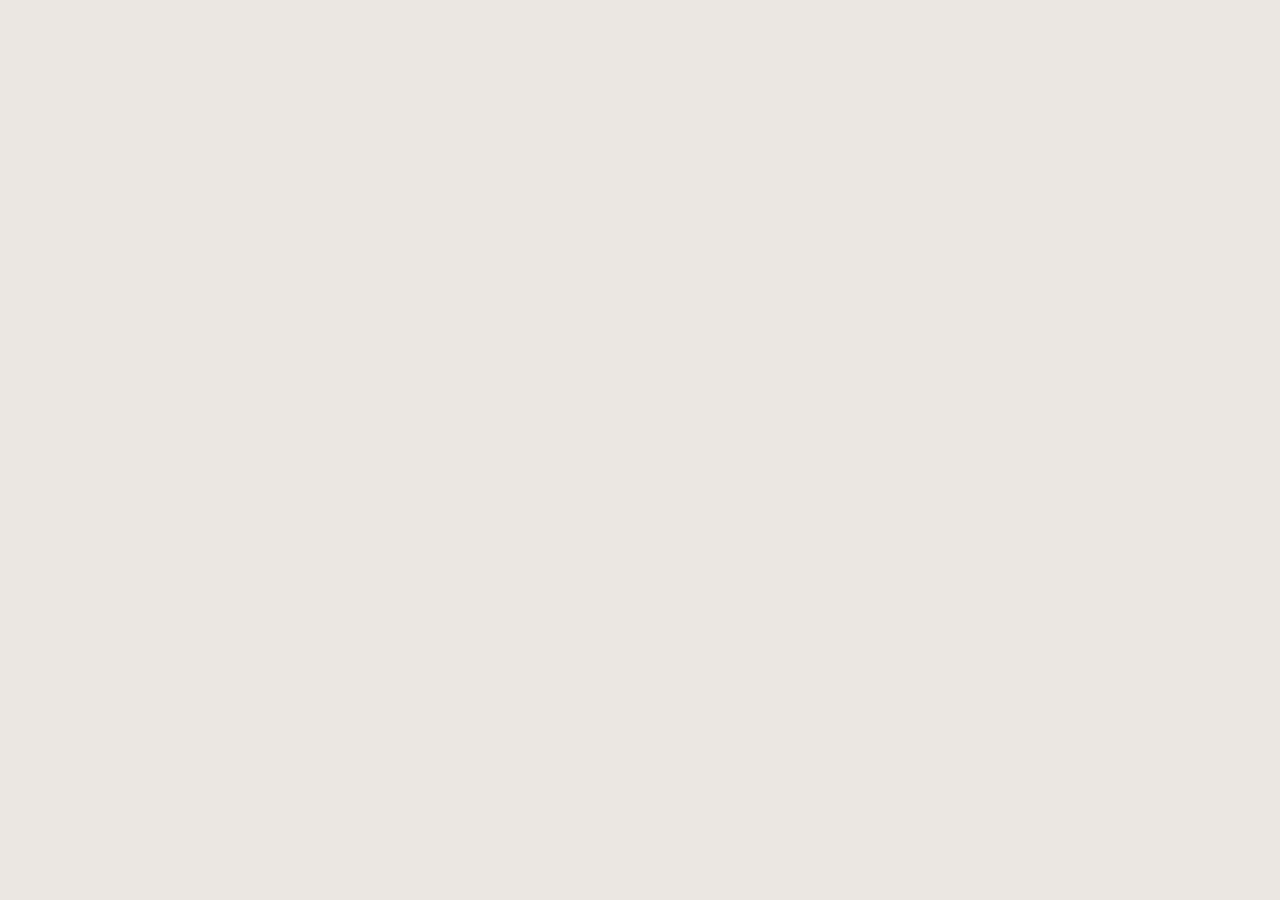
==== commit a0f67e0a: "Al Hili Vitals 3.5.0: roster colour-grid import, countdown, intro flag, Face ID, school, QR viewer" ====
--- a/index.html
+++ b/index.html
@@ -29,15 +29,22 @@
 <script src="js/ranges.js"></script>
 <script src="js/parse.js"></script>
 <script src="js/ocr.js"></script>
+<script src="js/faceid.js"></script>
 <script src="app.js"></script>
 <script src="js/intro.js"></script>
 <script src="js/home.js"></script>
+<script src="js/rostershot.js"></script>
 <script src="js/roster.js"></script>
 <script src="js/reminders.js"></script>
 <script src="js/calcui.js"></script>
 <script src="js/capture.js"></script>
 <script src="js/onboard.js"></script>
 <script src="js/batch.js"></script>
+<script src="vendor/qrcode/qrcode.js"></script>
+<script src="js/schools-data.js"></script>
+<script src="js/docqr.js"></script>
+<script src="js/schoolform.js"></script>
+<script src="js/school.js"></script>
 <script src="js/changelog.js"></script>
 </body>
 </html>
--- a/styles.css
+++ b/styles.css
@@ -50,7 +50,7 @@
 .nav.scrolled{border-bottom-color:var(--sep)}
 .topbar{display:flex;align-items:center;justify-content:space-between;gap:var(--s3);min-height:var(--tap)}
 .navr{display:flex;align-items:center;gap:var(--s2)}
-.logo-sm{height:50px;width:auto;max-width:62%;object-fit:contain;object-position:left center;display:block}
+.logo-sm{height:60px;width:auto;max-width:72%;object-fit:contain;object-position:left center;display:block}
 .large{font:var(--t-display);letter-spacing:-.02em;color:var(--head);margin:var(--s2) 0 0}
 .nav .large+*{margin-top:var(--s3)}
 main{padding:var(--s2) calc(var(--g) + var(--safe-r)) calc(var(--safe-b) + var(--tabh) + var(--s8) + var(--s4)) calc(var(--g) + var(--safe-l))}
@@ -600,3 +600,75 @@
 .sheet .grab{width:38px;height:5px;border-radius:3px;background:rgba(60,60,67,.3);margin:6px auto 4px}
 .sheet .sbody{padding-bottom:calc(var(--s4) + var(--safe-b))}
 @media (prefers-reduced-motion:reduce){*,*::before,*::after{animation-duration:.01ms!important;animation-iteration-count:1!important;transition-duration:.01ms!important;scroll-behavior:auto!important}}
+/* ---------------- 3.5 school module ---------------- */
+.fab2{position:fixed;right:calc(var(--g) + var(--safe-r) + 68px);bottom:calc(var(--safe-b) + var(--tabh) + var(--s2) + var(--s4) + 6px);height:44px;padding:0 16px 0 12px;border-radius:22px;border:0;background:#0B5566;color:#fff;font:inherit;font-weight:700;font-size:15px;display:flex;align-items:center;gap:6px;box-shadow:0 8px 20px rgba(11,85,102,.32);z-index:8}
+.fab2:active{transform:scale(.95)}
+.schpick{padding:var(--s4);border-radius:var(--r);margin-top:var(--s2)}.schpick .lbl{font-weight:700;color:var(--head);display:block;margin-bottom:6px}
+.schpick .inp{width:100%;font:inherit;font-size:17px;padding:12px 14px;border-radius:12px;border:1.5px solid rgba(15,61,87,.25);background:#fff;color:var(--text)}
+.sclist,.screc{display:flex;flex-direction:column;gap:6px;margin-top:10px}
+.srow{display:flex;align-items:center;gap:12px;width:100%;text-align:left;padding:10px 12px;border:0;border-radius:14px;background:var(--bg);box-shadow:var(--raise-s);font:inherit;color:var(--text);cursor:pointer}
+.srow .grow{min-width:0;display:flex;flex-direction:column}.srow b{color:var(--head);font-size:15px}.srow span{font-size:13px;color:#4F5B63;overflow:hidden;text-overflow:ellipsis;white-space:nowrap}
+.slogo{object-fit:contain;border-radius:10px;background:#fff;padding:3px;flex:none}
+.sbadge{display:inline-flex;align-items:center;justify-content:center;border-radius:50%;background:#1D7F94;color:#fff;font-weight:800;flex:none;letter-spacing:.5px}
+.schead{display:flex;align-items:center;gap:12px;padding:12px 14px;border-radius:var(--r);margin-top:var(--s2)}.schead .grow{min-width:0;display:flex;flex-direction:column}.schead b{color:var(--head);font-size:17px}.schead span{font-size:13px;color:#4F5B63}
+.bwidgets.four{grid-template-columns:repeat(4,minmax(0,1fr));gap:8px}.bwidgets.four .bw .n{font-size:26px}.bwidgets.four .bw .l{font-size:12px}
+.n.tq{color:#0B6A7E}
+.nmmode{display:flex;align-items:center;justify-content:space-between;gap:10px;margin-top:var(--s3);font-size:14px;color:#4F5B63}
+.sfilt{display:flex;flex-wrap:wrap;gap:4px}.sfilt button{flex:1 1 auto;white-space:nowrap;font-size:13px;padding-left:8px;padding-right:8px}
+.xacts{margin-top:8px}.act.pri{background:#0B5566;color:#fff}
+.scard{cursor:default;padding:0;align-items:stretch}.scard .sopen{display:flex;align-items:center;gap:var(--s3);flex:1;min-width:0;text-align:left;padding:var(--s3) var(--s4);border:0;background:none;font:inherit;color:inherit;cursor:pointer}
+.xfer{flex:none;align-self:center;margin-right:12px;display:flex;align-items:center;gap:4px;padding:7px 11px;border-radius:999px;border:1.5px solid #6B7780;background:#fff;color:#3E4A52;font:inherit;font-size:13px;font-weight:700;cursor:pointer;transition:all .2s}
+.xfer.on{background:#0B6A7E;border-color:#0B6A7E;color:#fff}
+.nmvit{grid-column:1/-1;font-size:12.5px;color:#0B5566;font-weight:600;padding:2px 2px 0}
+.ccrow{display:flex;align-items:center;gap:8px;padding:8px 10px;border-radius:10px;background:var(--bg);box-shadow:var(--raise-s);margin-bottom:6px}.ccrow b{width:22px;color:#0B5566}
+.chips{display:flex;flex-wrap:wrap;gap:6px;margin-top:6px}.chip{border:1.5px solid #0B5566;color:#0B5566;background:#fff;border-radius:999px;padding:5px 10px;font:inherit;font-size:13px;font-weight:600}
+.fmprev{display:flex;flex-direction:column;gap:10px;max-height:52vh;overflow:auto;padding:4px}.fmprev img{width:100%;border-radius:8px;box-shadow:0 2px 10px rgba(0,0,0,.15)}
+.fminfo{margin:10px 0;line-height:1.5}
+@media (max-width:360px){.bwidgets.four{grid-template-columns:repeat(2,minmax(0,1fr))}}
+.srow .sbadge,.schead .sbadge{color:#fff}
+/* 3.5 digital clock, last-10-minutes countdown, upcoming shifts, larger logo, roster raw view */
+.dclock{margin:4px 0 14px;padding:16px 18px 14px;border-radius:22px;background:linear-gradient(135deg,#0B3C5D,#0E5A73);color:#fff;box-shadow:0 10px 28px rgba(11,60,93,.22)}
+.dclock .dct{display:flex;align-items:baseline;gap:6px;font-variant-numeric:tabular-nums;line-height:1}
+.dclock .hm{font-size:64px;font-weight:800;letter-spacing:-1.5px}
+.dclock .ss{font-size:26px;font-weight:700;color:#BFEFFA}
+.dclock .dcd{margin-top:8px;font-size:15px;font-weight:600;color:#E3F6FB}
+.shiftcard.last10 .ring .bar{stroke:#E5484D}.shiftcard.last10 .cd{color:#C62828}.shiftcard.last10 .pill2.live{background:#FDECEC;color:#B3261E}
+.upc .codechip{min-width:44px;text-align:center}
+.logo-sm.logo-lg{height:66px;max-width:80%}
+.rwta{width:100%;min-height:150px;font:13px/1.4 ui-monospace,Menlo,monospace;border-radius:12px;border:1px solid #cfd8de;padding:10px;box-sizing:border-box}
+.rwgrid{display:grid;grid-template-columns:1fr 1fr;gap:8px;margin:10px 0}.rwgrid label{font-size:13px;font-weight:600;color:#33475b;display:flex;flex-direction:column;gap:4px}
+.rwgrid select,.rwgrid input{font-size:15px;padding:8px;border-radius:10px;border:1px solid #cfd8de;min-width:0}
+.rvtable.ro td{font-size:12px;padding:4px 6px}
+.rvcut{display:flex;gap:6px;align-items:center;margin:6px 0 2px;flex-wrap:wrap}.rvcut input,.rvcut select{font-size:14px;padding:6px;border-radius:9px;border:1px solid #cfd8de;min-width:0}
+.rvcu input.rv-cn{width:100%;font-size:15px;padding:7px;border-radius:9px;border:1px solid #cfd8de;box-sizing:border-box}
+.intro-card.big{width:min(92vw,540px);background:rgba(255,255,255,.94);box-shadow:0 24px 70px rgba(0,0,0,.45);border-radius:26px}
+.intro.play .intro-card.big{animation:icard 1.1s 1.25s cubic-bezier(.16,1,.3,1) forwards}
+.intro.play .intro-card.big .shine{animation:ishine .9s 2.1s ease-in-out forwards}
+.intro.still .intro-card,.intro.still.play .intro-card{animation:none;opacity:1;filter:none;transform:translate(-50%,-50%)}
+.intro.still .intro-ring,.intro.still .shine{display:none}
+.intro-shade{background:radial-gradient(circle at 50% 46%,rgba(255,255,255,.28) 0,rgba(255,255,255,0) 42%)}
+.intro.play .intro-shade{animation:ishade 1.4s 1.1s ease forwards}
+.intro-cap{color:#fff;text-shadow:0 2px 10px rgba(0,0,0,.6);top:calc(46% + min(34vw,190px));opacity:0}
+.intro.play .intro-cap{animation:icap .8s 2.2s ease forwards}.intro.still .intro-cap{opacity:.95;animation:none}
+/* 3.5 login: larger logo, Face ID button, seconds on the lock clock, verification greeting */
+.panel .brand img{height:92px}
+.lock .clock .t .lks{font-size:26px;font-weight:700;margin-left:6px;opacity:.9;letter-spacing:0}
+.faceid{display:flex;align-items:center;justify-content:center;gap:10px;margin:8px auto 4px;min-height:46px;padding:0 18px;border-radius:23px;border:1px solid rgba(255,255,255,.55);background:rgba(11,60,93,.55);color:#fff;font-weight:700;font-size:15px;-webkit-backdrop-filter:blur(10px);backdrop-filter:blur(10px)}
+.faceid:disabled{opacity:.6}
+.greet{position:fixed;inset:0;z-index:9999;display:flex;align-items:center;justify-content:center;background:radial-gradient(120% 90% at 50% 20%,#0f5a78,#06263b);opacity:0;transition:opacity .3s}
+.greet.on{opacity:1}.greet.out{opacity:0}
+.gcard{text-align:center;color:#fff}
+.gph{position:relative;width:150px;height:150px;margin:0 auto 18px}
+.gph img{position:absolute;inset:12px;width:126px;height:126px;border-radius:50%;object-fit:cover;transform:scale(.85);opacity:0;transition:all .5s .1s}
+.greet.on .gph img{transform:none;opacity:1}
+.gph svg{position:absolute;inset:0;width:150px;height:150px;transform:rotate(-90deg)}
+.gph .gr{fill:none;stroke:#37AFC8;stroke-width:6;stroke-linecap:round;stroke-dasharray:352;stroke-dashoffset:352;transition:stroke-dashoffset .9s .2s cubic-bezier(.2,.8,.2,1)}
+.greet.on .gr{stroke-dashoffset:0}
+.gck{position:absolute;right:6px;bottom:6px;width:38px;height:38px;border-radius:50%;background:#37AFC8;color:#06263b;font-weight:900;font-size:22px;line-height:38px;transform:scale(0);transition:transform .4s 1s cubic-bezier(.3,1.6,.5,1)}
+.greet.on .gck{transform:scale(1)}
+.gh{font-size:22px;font-weight:600;color:#d5eef5;opacity:0;transform:translateY(8px);transition:all .5s .5s}.gn{font-size:40px;font-weight:800;opacity:0;transform:translateY(8px);transition:all .5s .65s}
+.gs{margin-top:8px;font-size:14px;color:#bfe3ec;opacity:0;transition:opacity .5s .9s}
+.greet.on .gh,.greet.on .gn,.greet.on .gs{opacity:1;transform:none}
+@media (prefers-reduced-motion:reduce){.greet *{transition:none!important}}
+.tabbar{background:rgba(240,236,232,.93)}
+.tabbar button{color:#57514d}
